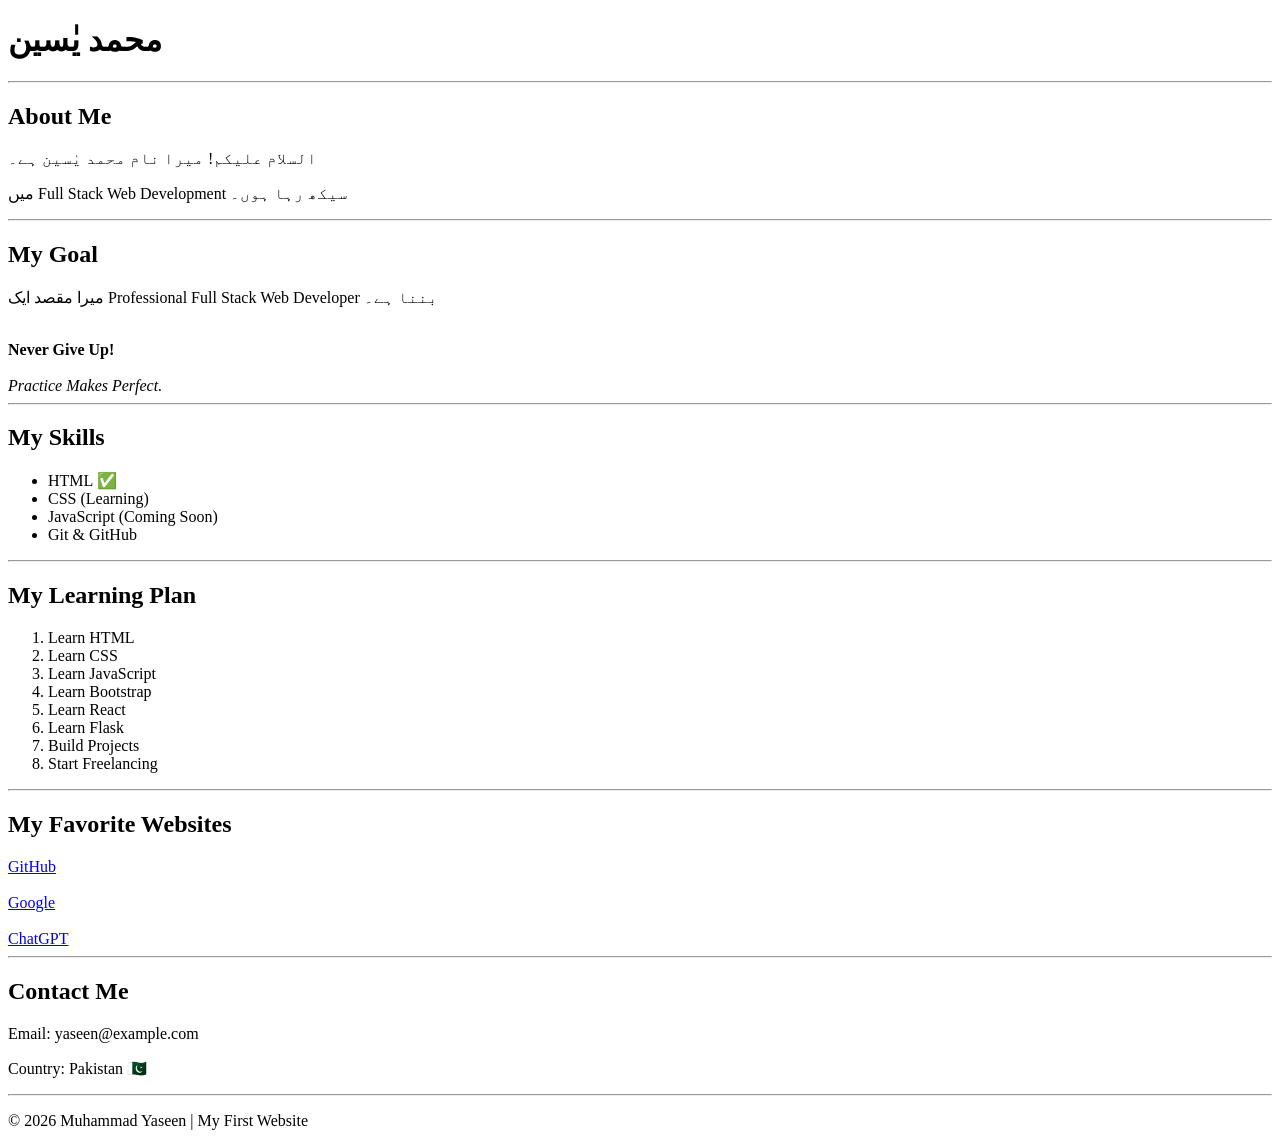
==== index.html @ 50e6bc63 "Day 1 HTML Completed" ====
<!DOCTYPE html>
<html lang="en">

<head>
    <meta charset="UTF-8">
    <meta name="viewport" content="width=device-width, initial-scale=1.0">

    <title>My First Website</title>
</head>

<body>

    <h1>محمد یٰسین</h1>

    <hr>

    <h2>About Me</h2>

    <p>السلام علیکم! میرا نام محمد یٰسین ہے۔</p>

    <p>میں Full Stack Web Development سیکھ رہا ہوں۔</p>

    <hr>

    <h2>My Goal</h2>

    <p>میرا مقصد ایک Professional Full Stack Web Developer بننا ہے۔</p>

    <br>

    <b>Never Give Up!</b>

    <br><br>

    <i>Practice Makes Perfect.</i>

    <hr>

    <h2>My Skills</h2>

    <ul>
        <li>HTML ✅</li>
        <li>CSS (Learning)</li>
        <li>JavaScript (Coming Soon)</li>
        <li>Git & GitHub</li>
    </ul>

    <hr>

    <h2>My Learning Plan</h2>

    <ol>
        <li>Learn HTML</li>
        <li>Learn CSS</li>
        <li>Learn JavaScript</li>
        <li>Learn Bootstrap</li>
        <li>Learn React</li>
        <li>Learn Flask</li>
        <li>Build Projects</li>
        <li>Start Freelancing</li>
    </ol>

    <hr>

    <h2>My Favorite Websites</h2>

    <a href="https://github.com" target="_blank">GitHub</a>

    <br><br>

    <a href="https://www.google.com" target="_blank">Google</a>

    <br><br>

    <a href="https://chatgpt.com" target="_blank">ChatGPT</a>

    <hr>

    <h2>Contact Me</h2>

    <p>Email: yaseen@example.com</p>

    <p>Country: Pakistan 🇵🇰</p>

    <hr>

    <footer>
        <p>© 2026 Muhammad Yaseen | My First Website</p>
    </footer>

</body>

</html>
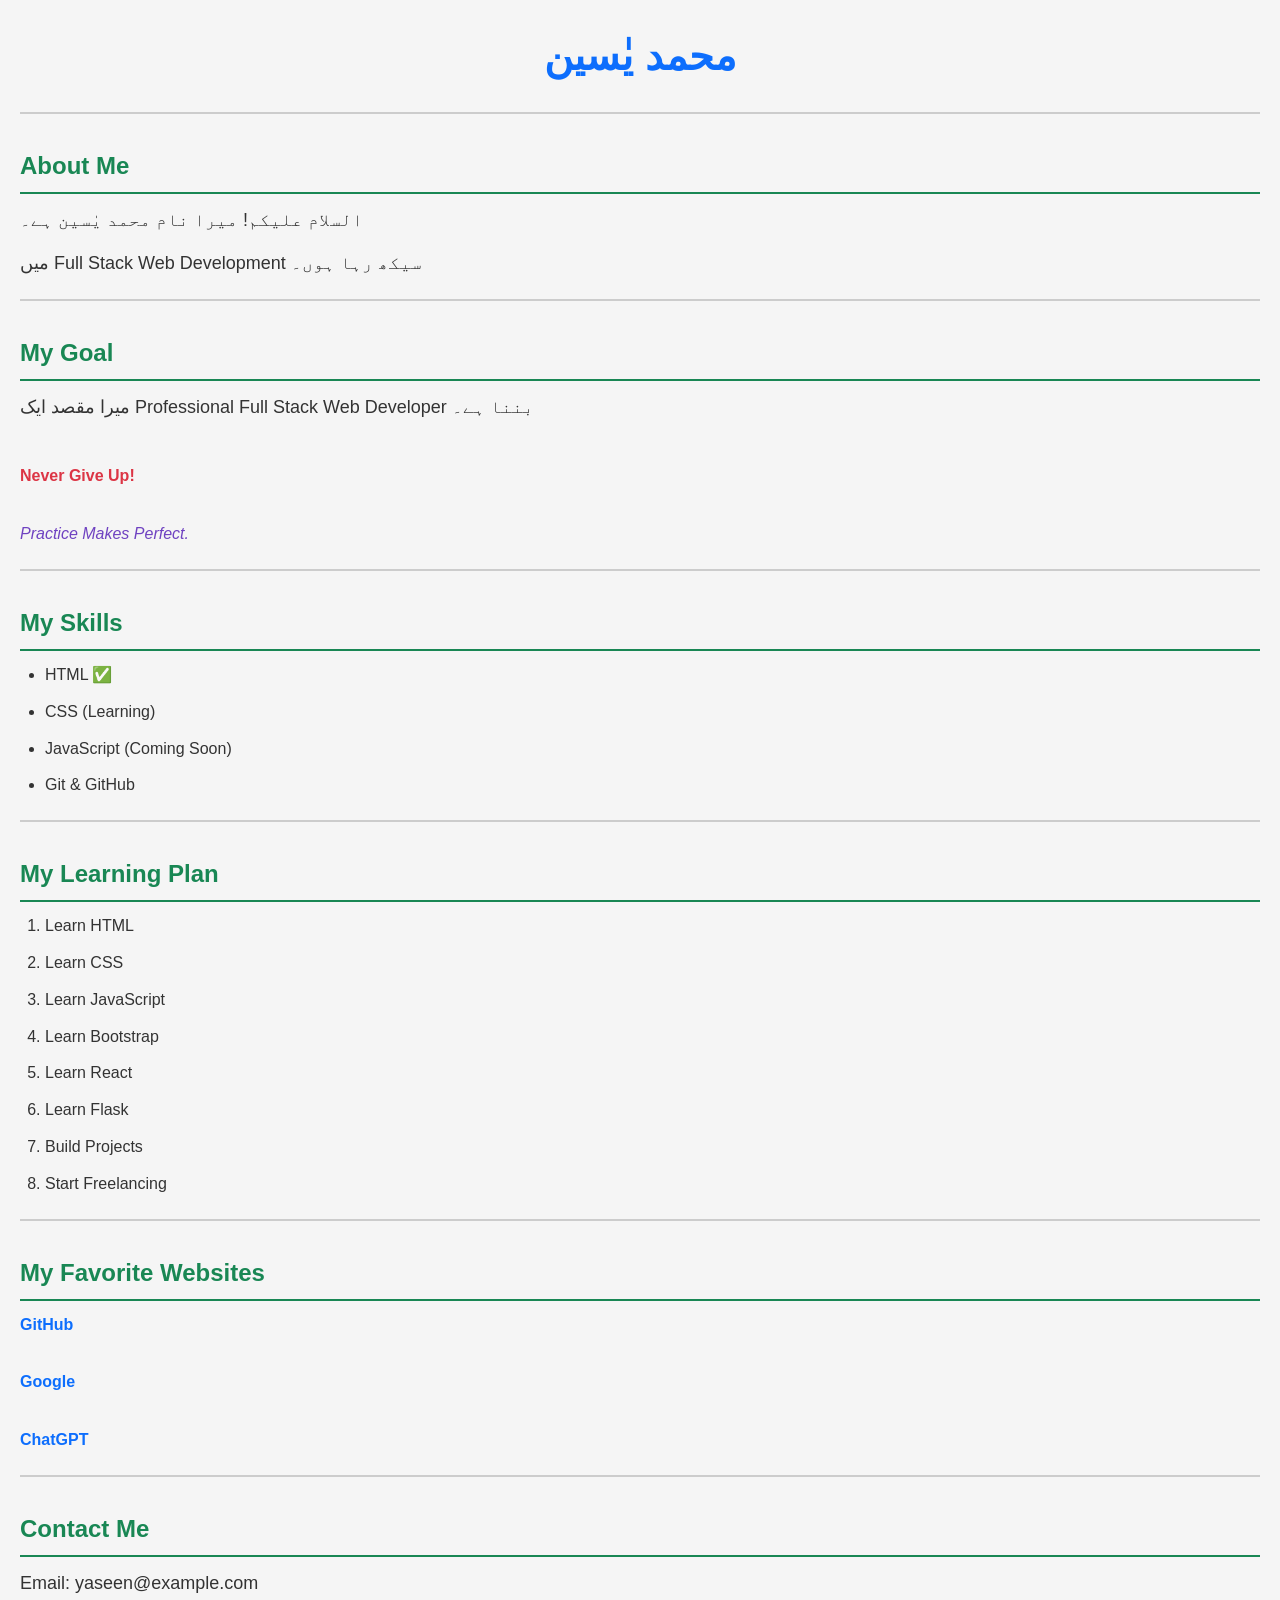
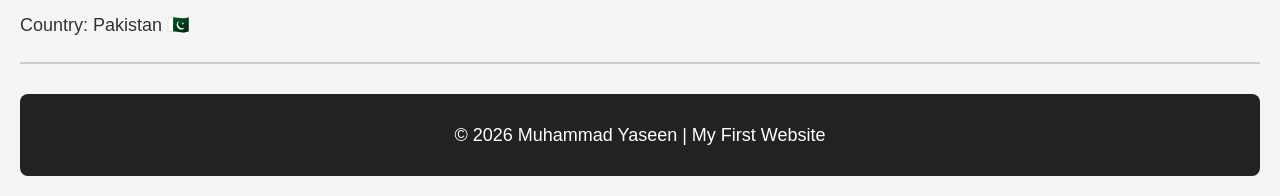
==== commit ba71e729: "Link CSS File to HTML" ====
--- a/index.html
+++ b/index.html
@@ -6,6 +6,7 @@
     <meta name="viewport" content="width=device-width, initial-scale=1.0">
 
     <title>My First Website</title>
+    <link rel="stylesheet" href="style.css">
 </head>
 
 <body>
@@ -87,7 +88,18 @@
     <footer>
         <p>© 2026 Muhammad Yaseen | My First Website</p>
     </footer>
-
+<!--
+====================================
+HTML COMPLETED
+Day 1: HTML Basics ✅
+Day 2: Headings & Paragraphs ✅
+Day 3: Lists, Links & Images ✅
+Day 4: Tables ✅
+Day 5: Forms ✅
+Day 6: Semantic HTML ✅
+Day 7: Final HTML Portfolio ✅
+====================================
+-->
 </body>
 
 </html>
--- a/style.css
+++ b/style.css
@@ -0,0 +1,223 @@
+/*
+====================================
+CSS COMPLETED
+Day 1: CSS Basics
+Day 2: Colors
+Day 3: Fonts
+Part 1
+====================================
+*/
+
+/* Reset */
+*{
+    margin:0;
+    padding:0;
+    box-sizing:border-box;
+}
+
+/* Body */
+body{
+    background-color:#f5f5f5;
+    color:#333333;
+    font-family:Arial, Helvetica, sans-serif;
+    line-height:1.8;
+    padding:20px;
+}
+
+/* Main Heading */
+h1{
+    color:#0d6efd;
+    text-align:center;
+    font-size:40px;
+    margin-bottom:20px;
+}
+
+/* Section Headings */
+h2{
+    color:#198754;
+    margin-top:30px;
+    margin-bottom:10px;
+    border-bottom:2px solid #198754;
+    padding-bottom:5px;
+}
+
+/* Paragraphs */
+p{
+    font-size:18px;
+    margin-bottom:10px;
+}
+
+/* Horizontal Line */
+hr{
+    margin:25px 0;
+    border:1px solid #cccccc;
+}
+
+/* Bold Text */
+b{
+    color:#dc3545;
+}
+
+/* Italic Text */
+i{
+    color:#6f42c1;
+}
+
+/* Unordered List */
+ul{
+    margin-left:25px;
+}
+
+/* Ordered List */
+ol{
+    margin-left:25px;
+}
+
+/* List Items */
+li{
+    margin:8px 0;
+}
+
+/* Links */
+a{
+    color:#0d6efd;
+    text-decoration:none;
+    font-weight:bold;
+}
+
+a:hover{
+    color:red;
+    text-decoration:underline;
+}
+/* ===========================
+   Day 4: Borders
+   Day 5: Margin & Padding
+   Day 6: Width & Shadow
+   Part 2
+=========================== */
+
+/* Horizontal Line */
+hr{
+    margin:20px 0;
+    border:1px solid #cccccc;
+}
+
+/* Sections */
+section{
+    background:white;
+    margin:20px 0;
+    padding:20px;
+    border-radius:10px;
+    box-shadow:0 2px 8px rgba(0,0,0,0.1);
+}
+
+/* Skills List */
+ul{
+    margin-left:25px;
+    margin-top:10px;
+}
+
+li{
+    margin:8px 0;
+}
+
+/* Ordered List */
+ol{
+    margin-left:25px;
+    margin-top:10px;
+}
+
+/* Contact Box */
+footer{
+    margin-top:30px;
+    padding:15px;
+    text-align:center;
+    background:#222;
+    color:white;
+    border-radius:8px;
+}
+
+/* Images (Future Use) */
+img{
+    max-width:100%;
+    border-radius:10px;
+}
+
+/* Buttons (Future Use) */
+button{
+    background:#0d6efd;
+    color:white;
+    border:none;
+    padding:10px 18px;
+    border-radius:5px;
+    cursor:pointer;
+}
+
+button:hover{
+    background:#0b5ed7;
+}
+/* ===========================
+   CSS COMPLETED
+   Day 7: Hover Effects
+   Day 8: Display & Text
+   Day 9: Responsive Design
+   Day 10: Final CSS Project
+   Part 3
+=========================== */
+
+/* Links */
+a{
+    color:#0d6efd;
+    text-decoration:none;
+    font-weight:bold;
+}
+
+a:hover{
+    color:red;
+    text-decoration:underline;
+}
+
+/* Paragraph */
+p{
+    margin:10px 0;
+}
+
+/* Responsive Design */
+@media (max-width:768px){
+
+    body{
+        padding:15px;
+    }
+
+    h1{
+        font-size:32px;
+    }
+
+    h2{
+        font-size:24px;
+    }
+
+    p,
+    li,
+    a{
+        font-size:16px;
+    }
+
+    footer{
+        font-size:14px;
+    }
+}
+
+/* ===========================
+   CSS COURSE COMPLETED ✅
+   Day 1 : CSS Basics
+   Day 2 : Colors
+   Day 3 : Fonts
+   Day 4 : Borders
+   Day 5 : Margin & Padding
+   Day 6 : Width & Shadow
+   Day 7 : Hover Effects
+   Day 8 : Display & Text
+   Day 9 : Responsive Design
+   Day 10: Final CSS Project
+=========================== */
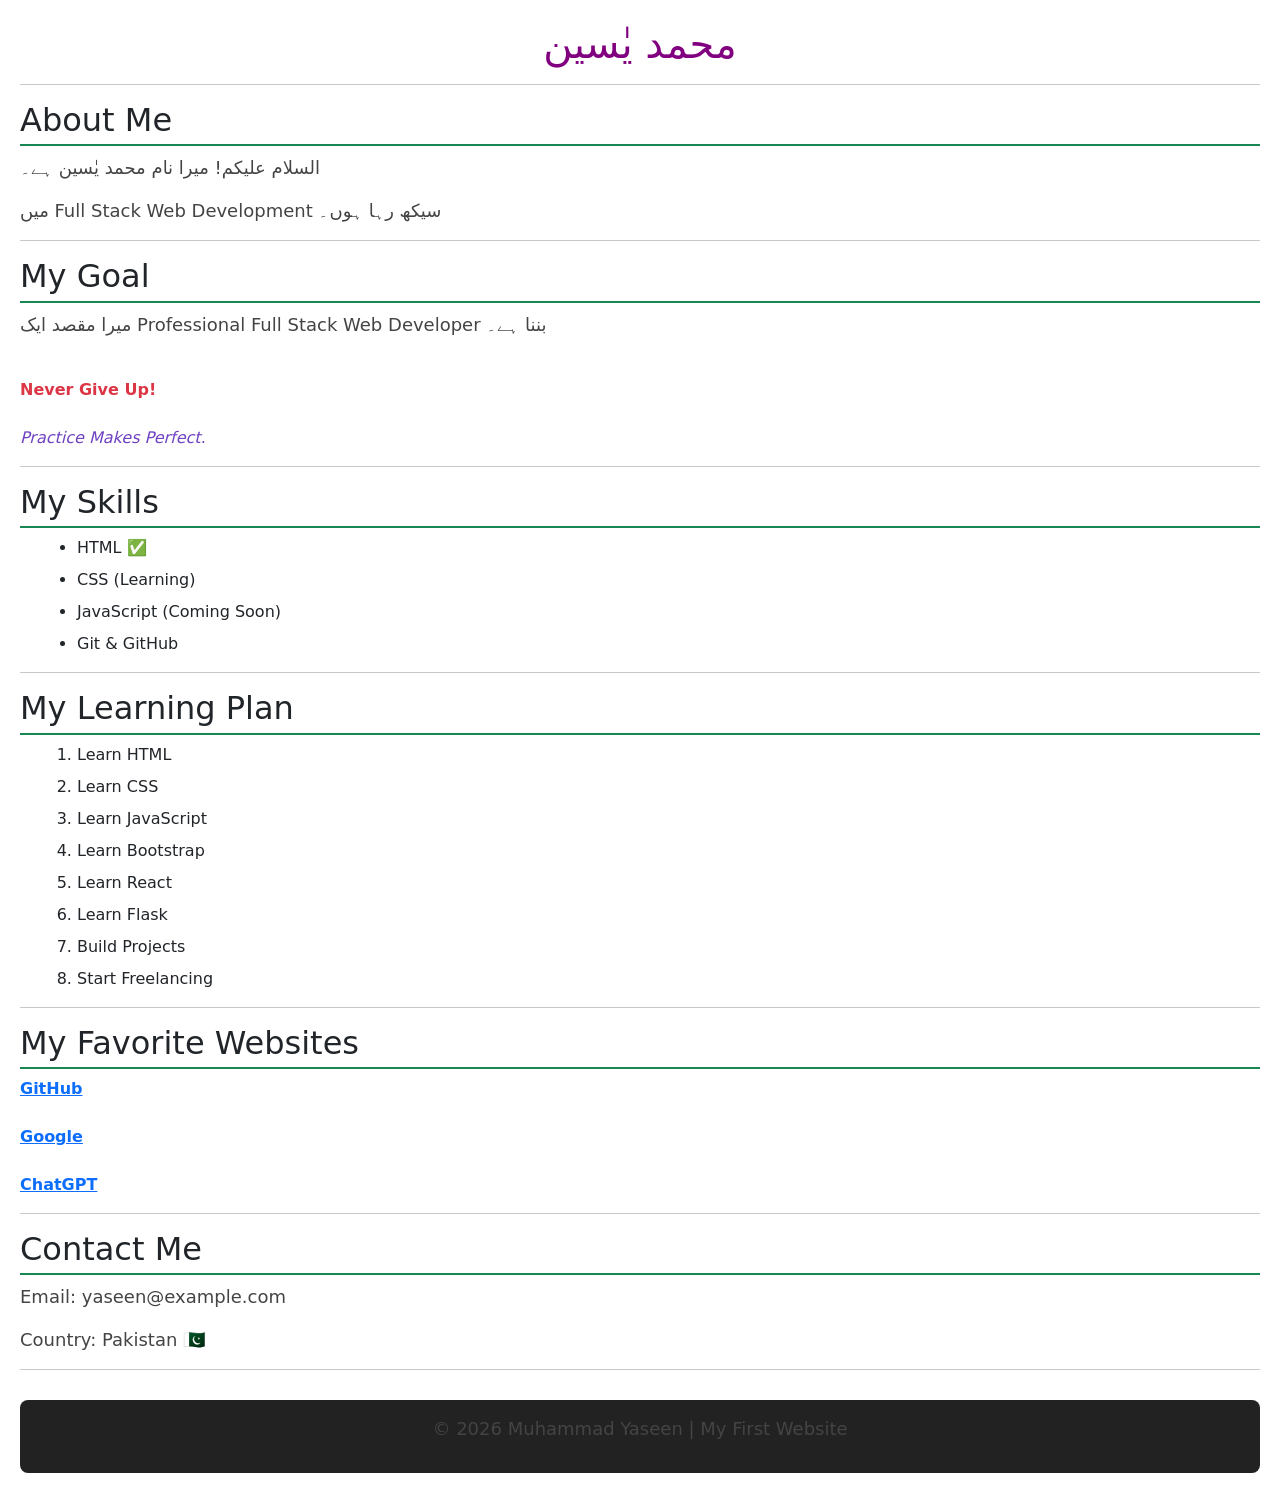
==== commit b799156c: "Added Bootstrap CDN" ====
--- a/index.html
+++ b/index.html
@@ -7,6 +7,8 @@
 
     <title>My First Website</title>
     <link rel="stylesheet" href="style.css">
+    <link href="https://cdn.jsdelivr.net/npm/bootstrap@5.3.7/dist/css/bootstrap.min.css" rel="stylesheet">
+    
 </head>
 
 <body>
@@ -100,6 +102,9 @@
 Day 7: Final HTML Portfolio ✅
 ====================================
 -->
+
+<script src="script.js"></script>
+
 </body>
 
 </html>
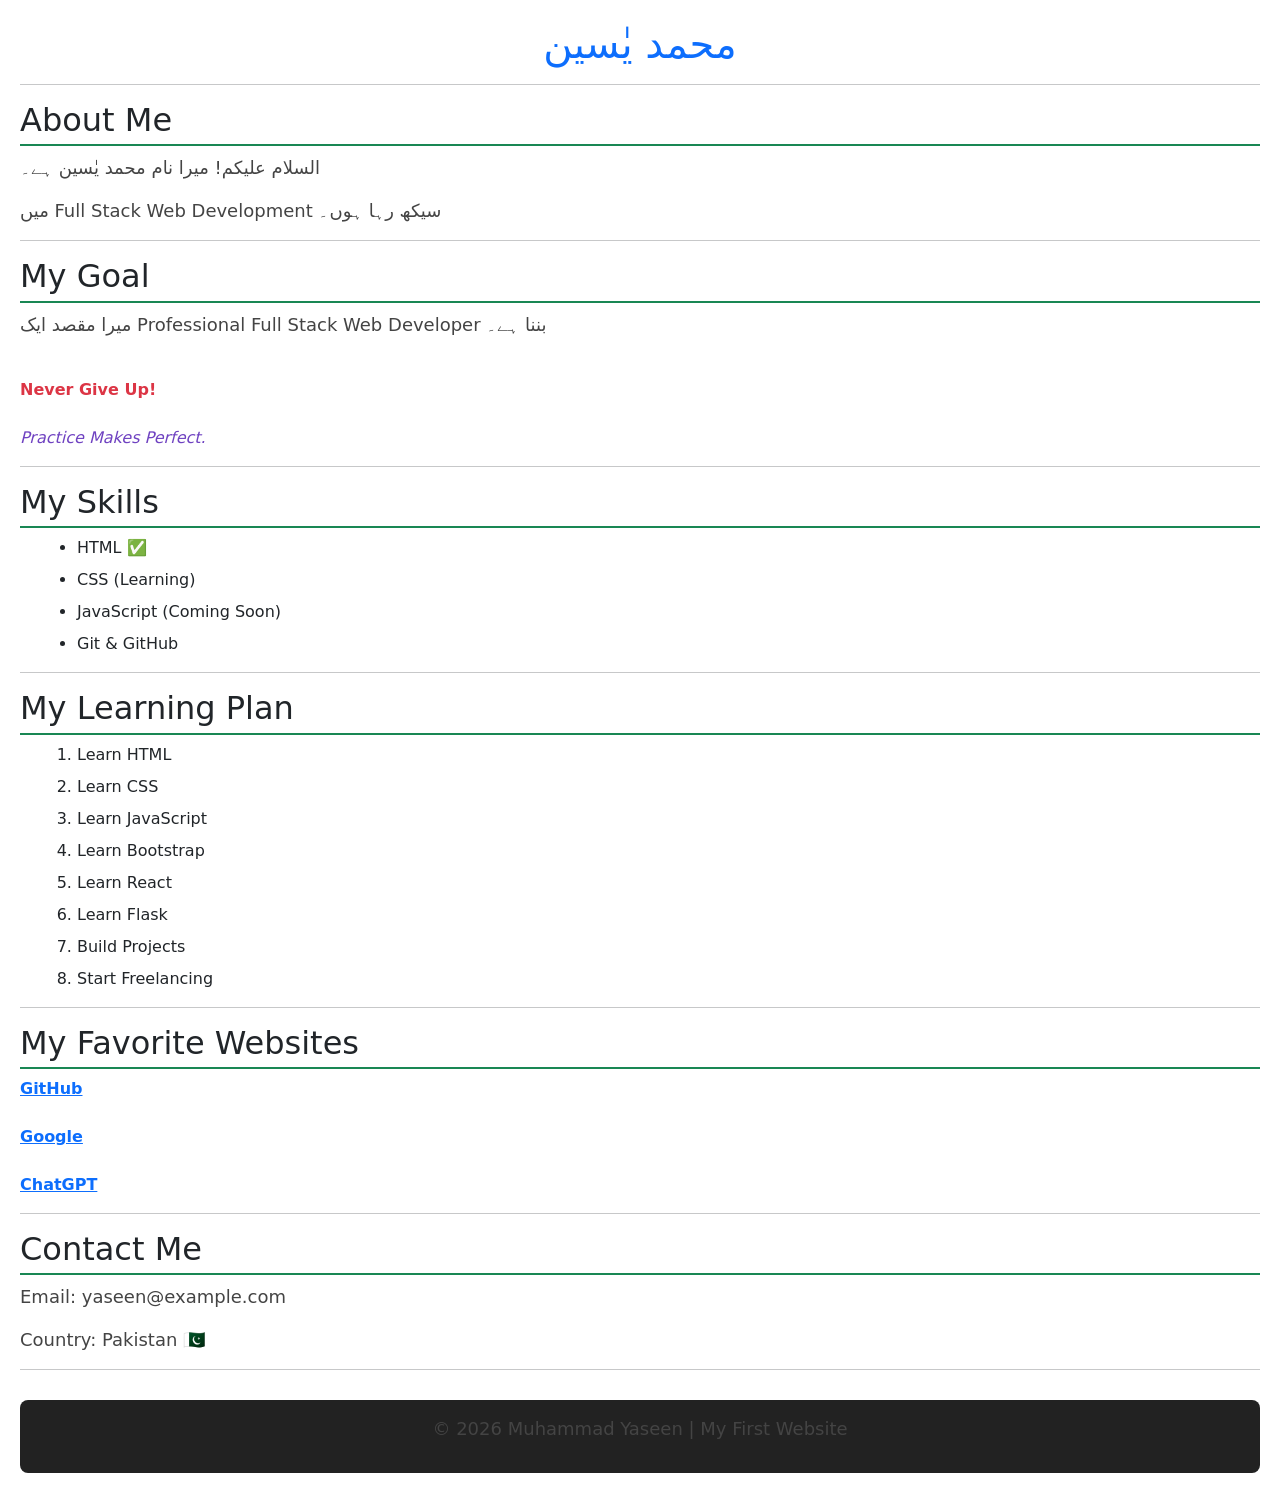
==== commit 467804c8: "Added Bootstrap CDN" ====
--- a/index.html
+++ b/index.html
@@ -8,12 +8,12 @@
     <title>My First Website</title>
     <link rel="stylesheet" href="style.css">
     <link href="https://cdn.jsdelivr.net/npm/bootstrap@5.3.7/dist/css/bootstrap.min.css" rel="stylesheet">
-    
+
 </head>
 
 <body>
 
-    <h1>محمد یٰسین</h1>
+    <h1 class="text-primary text-center">محمد یٰسین</h1>
 
     <hr>
 
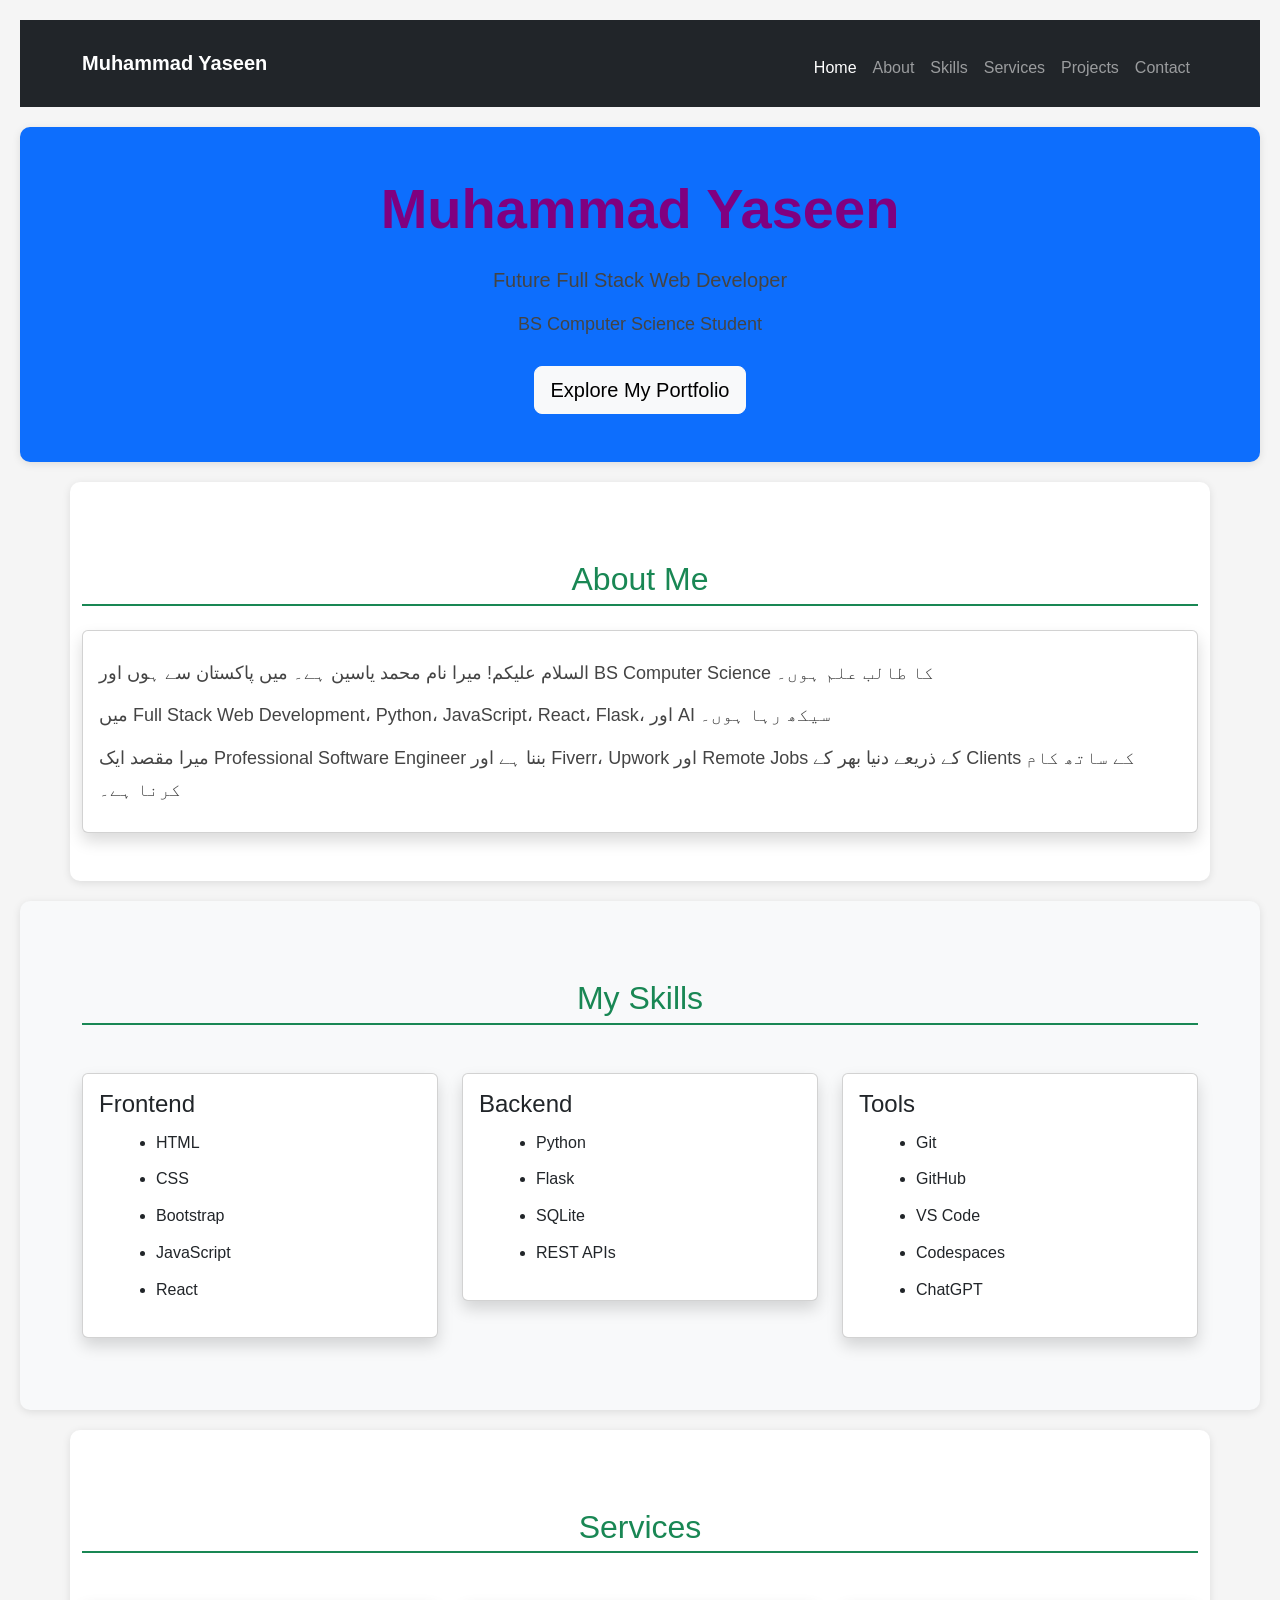
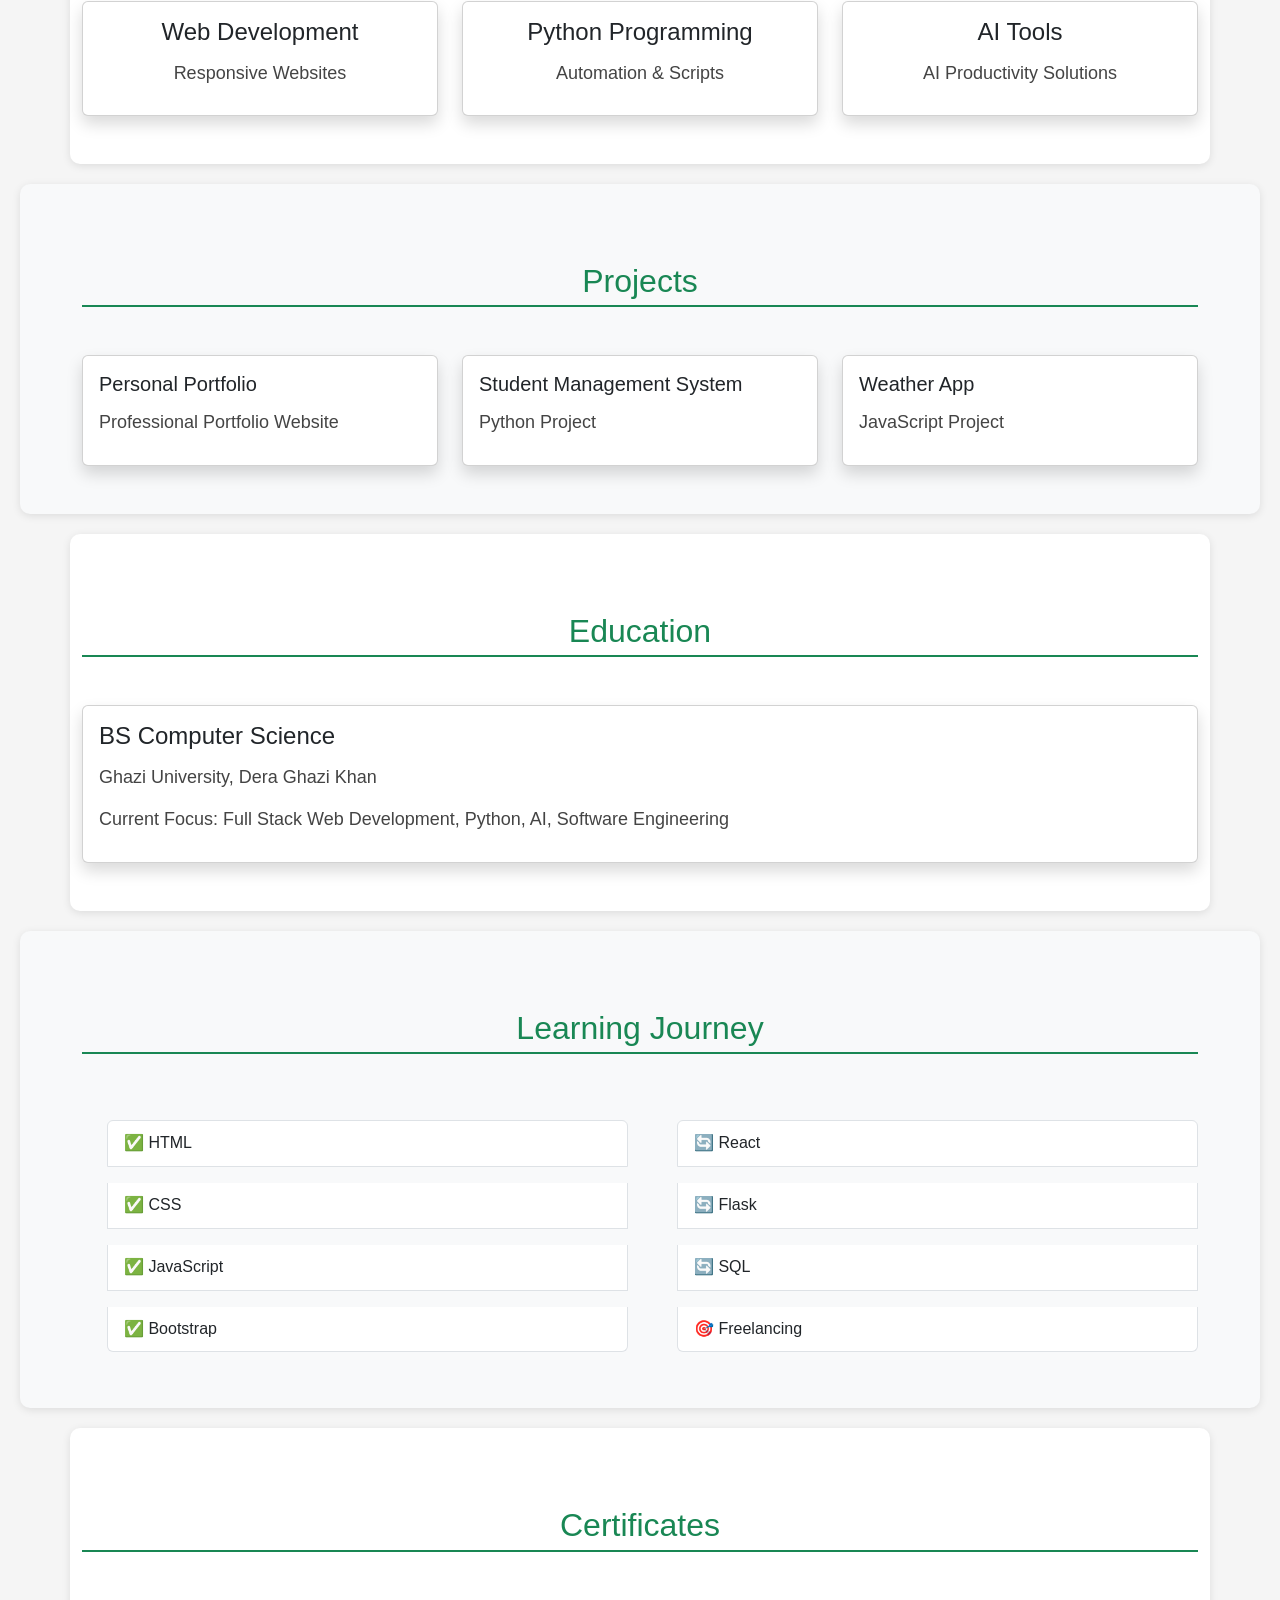
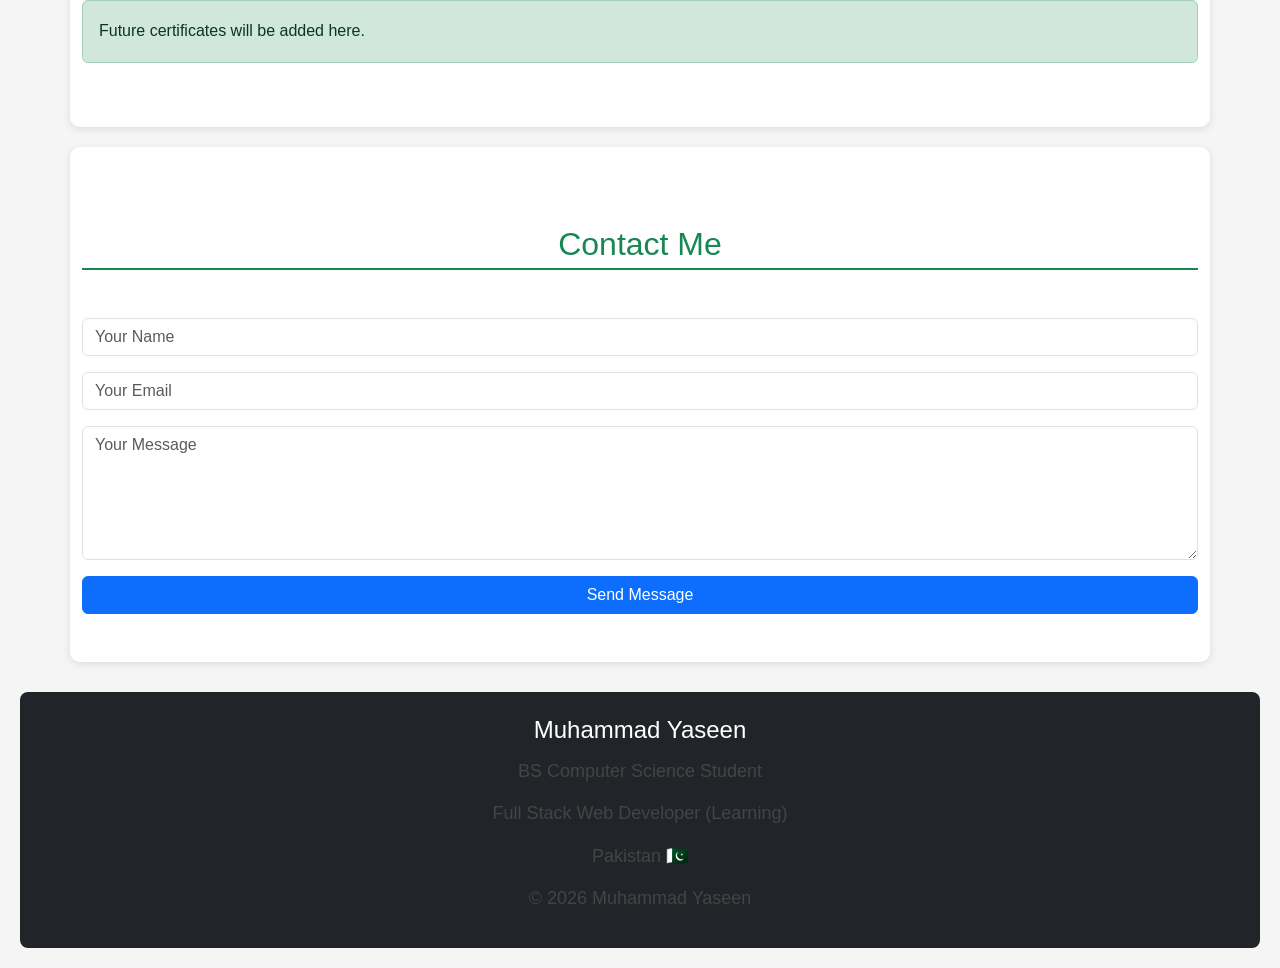
==== commit 0a4f0f47: "Complete HTML Portfolio with Bootstrap" ====
--- a/index.html
+++ b/index.html
@@ -5,103 +5,621 @@
     <meta charset="UTF-8">
     <meta name="viewport" content="width=device-width, initial-scale=1.0">
 
-    <title>My First Website</title>
+    <title>Muhammad Yaseen | Full Stack Developer</title>
+
+    <!-- Bootstrap -->
+    <link href="https://cdn.jsdelivr.net/npm/bootstrap@5.3.7/dist/css/bootstrap.min.css" rel="stylesheet">
+
+    <!-- Custom CSS -->
     <link rel="stylesheet" href="style.css">
-    <link href="https://cdn.jsdelivr.net/npm/bootstrap@5.3.7/dist/css/bootstrap.min.css" rel="stylesheet">
-
 </head>
 
 <body>
 
-    <h1 class="text-primary text-center">محمد یٰسین</h1>
-
-    <hr>
-
-    <h2>About Me</h2>
-
-    <p>السلام علیکم! میرا نام محمد یٰسین ہے۔</p>
-
-    <p>میں Full Stack Web Development سیکھ رہا ہوں۔</p>
-
-    <hr>
-
-    <h2>My Goal</h2>
-
-    <p>میرا مقصد ایک Professional Full Stack Web Developer بننا ہے۔</p>
-
-    <br>
-
-    <b>Never Give Up!</b>
-
-    <br><br>
-
-    <i>Practice Makes Perfect.</i>
-
-    <hr>
-
-    <h2>My Skills</h2>
-
-    <ul>
-        <li>HTML ✅</li>
-        <li>CSS (Learning)</li>
-        <li>JavaScript (Coming Soon)</li>
-        <li>Git & GitHub</li>
-    </ul>
-
-    <hr>
-
-    <h2>My Learning Plan</h2>
-
-    <ol>
-        <li>Learn HTML</li>
-        <li>Learn CSS</li>
-        <li>Learn JavaScript</li>
-        <li>Learn Bootstrap</li>
-        <li>Learn React</li>
-        <li>Learn Flask</li>
-        <li>Build Projects</li>
-        <li>Start Freelancing</li>
-    </ol>
-
-    <hr>
-
-    <h2>My Favorite Websites</h2>
-
-    <a href="https://github.com" target="_blank">GitHub</a>
-
-    <br><br>
-
-    <a href="https://www.google.com" target="_blank">Google</a>
-
-    <br><br>
-
-    <a href="https://chatgpt.com" target="_blank">ChatGPT</a>
-
-    <hr>
-
-    <h2>Contact Me</h2>
-
-    <p>Email: yaseen@example.com</p>
-
-    <p>Country: Pakistan 🇵🇰</p>
-
-    <hr>
-
-    <footer>
-        <p>© 2026 Muhammad Yaseen | My First Website</p>
-    </footer>
-<!--
-====================================
-HTML COMPLETED
-Day 1: HTML Basics ✅
-Day 2: Headings & Paragraphs ✅
-Day 3: Lists, Links & Images ✅
-Day 4: Tables ✅
-Day 5: Forms ✅
-Day 6: Semantic HTML ✅
-Day 7: Final HTML Portfolio ✅
-====================================
--->
+<!-- Navbar -->
+
+<nav class="navbar navbar-expand-lg navbar-dark bg-dark">
+
+<div class="container">
+
+<a class="navbar-brand fw-bold" href="#">
+Muhammad Yaseen
+</a>
+
+<button class="navbar-toggler"
+type="button"
+data-bs-toggle="collapse"
+data-bs-target="#navbar">
+
+<span class="navbar-toggler-icon"></span>
+
+</button>
+
+<div class="collapse navbar-collapse"
+id="navbar">
+
+<ul class="navbar-nav ms-auto">
+
+<li class="nav-item">
+<a class="nav-link active" href="#home">Home</a>
+</li>
+
+<li class="nav-item">
+<a class="nav-link" href="#about">About</a>
+</li>
+
+<li class="nav-item">
+<a class="nav-link" href="#skills">Skills</a>
+</li>
+
+<li class="nav-item">
+<a class="nav-link" href="#services">Services</a>
+</li>
+
+<li class="nav-item">
+<a class="nav-link" href="#projects">Projects</a>
+</li>
+
+<li class="nav-item">
+<a class="nav-link" href="#contact">Contact</a>
+</li>
+
+</ul>
+
+</div>
+
+</div>
+
+</nav>
+
+<!-- Hero Section -->
+
+<section
+id="home"
+class="bg-primary text-white text-center py-5">
+
+<div class="container">
+
+<h1 class="display-4 fw-bold">
+
+Muhammad Yaseen
+
+</h1>
+
+<p class="lead">
+
+Future Full Stack Web Developer
+
+</p>
+
+<p>
+
+BS Computer Science Student
+
+</p>
+
+<a href="#about"
+class="btn btn-light btn-lg mt-3">
+
+Explore My Portfolio
+
+</a>
+
+</div>
+
+</section>
+
+<!-- About -->
+
+<section
+id="about"
+class="container py-5">
+
+<h2 class="text-center mb-4">
+
+About Me
+
+</h2>
+
+<div class="card shadow">
+
+<div class="card-body">
+
+<p>
+
+السلام علیکم!
+
+میرا نام محمد یاسین ہے۔
+
+میں پاکستان سے ہوں اور BS Computer Science کا طالب علم ہوں۔
+
+</p>
+
+<p>
+
+میں Full Stack Web Development،
+Python،
+JavaScript،
+React،
+Flask،
+اور AI سیکھ رہا ہوں۔
+
+</p>
+
+<p>
+
+میرا مقصد ایک Professional Software Engineer بننا ہے اور Fiverr، Upwork اور Remote Jobs کے ذریعے دنیا بھر کے Clients کے ساتھ کام کرنا ہے۔
+
+</p>
+
+</div>
+
+</div>
+
+</section>
+
+<!-- Skills -->
+
+<section
+id="skills"
+class="bg-light py-5">
+
+<div class="container">
+
+<h2 class="text-center mb-5">
+
+My Skills
+
+</h2>
+
+<div class="row">
+
+<div class="col-md-4">
+
+<div class="card shadow mb-4">
+
+<div class="card-body">
+
+<h4>Frontend</h4>
+
+<ul>
+
+<li>HTML</li>
+
+<li>CSS</li>
+
+<li>Bootstrap</li>
+
+<li>JavaScript</li>
+
+<li>React</li>
+
+</ul>
+
+</div>
+
+</div>
+
+</div>
+
+<div class="col-md-4">
+
+<div class="card shadow mb-4">
+
+<div class="card-body">
+
+<h4>Backend</h4>
+
+<ul>
+
+<li>Python</li>
+
+<li>Flask</li>
+
+<li>SQLite</li>
+
+<li>REST APIs</li>
+
+</ul>
+
+</div>
+
+</div>
+
+</div>
+
+<div class="col-md-4">
+
+<div class="card shadow mb-4">
+
+<div class="card-body">
+
+<h4>Tools</h4>
+
+<ul>
+
+<li>Git</li>
+
+<li>GitHub</li>
+
+<li>VS Code</li>
+
+<li>Codespaces</li>
+
+<li>ChatGPT</li>
+
+</ul>
+
+</div>
+
+</div>
+
+</div>
+
+</div>
+
+</div>
+
+</section>
+
+<!-- Services -->
+
+<section
+id="services"
+class="container py-5">
+
+<h2 class="text-center mb-5">
+
+Services
+
+</h2>
+
+<div class="row">
+
+<div class="col-md-4">
+
+<div class="card shadow">
+
+<div class="card-body text-center">
+
+<h4>
+
+Web Development
+
+</h4>
+
+<p>
+
+Responsive Websites
+
+</p>
+
+</div>
+
+</div>
+
+</div>
+
+<div class="col-md-4">
+
+<div class="card shadow">
+
+<div class="card-body text-center">
+
+<h4>
+
+Python Programming
+
+</h4>
+
+<p>
+
+Automation & Scripts
+
+</p>
+
+</div>
+
+</div>
+
+</div>
+
+<div class="col-md-4">
+
+<div class="card shadow">
+
+<div class="card-body text-center">
+
+<h4>
+
+AI Tools
+
+</h4>
+
+<p>
+
+AI Productivity Solutions
+
+</p>
+
+</div>
+
+</div>
+
+</div>
+
+</div>
+
+</section>
+
+<!-- Projects -->
+
+<section
+id="projects"
+class="bg-light py-5">
+
+<div class="container">
+
+<h2 class="text-center mb-5">
+
+Projects
+
+</h2>
+
+<div class="row">
+
+<div class="col-md-4">
+
+<div class="card shadow">
+
+<div class="card-body">
+
+<h5>
+
+Personal Portfolio
+
+</h5>
+
+<p>
+
+Professional Portfolio Website
+
+</p>
+
+</div>
+
+</div>
+
+</div>
+
+<div class="col-md-4">
+
+<div class="card shadow">
+
+<div class="card-body">
+
+<h5>
+
+Student Management System
+
+</h5>
+
+<p>
+
+Python Project
+
+</p>
+
+</div>
+
+</div>
+
+</div>
+
+<div class="col-md-4">
+
+<div class="card shadow">
+
+<div class="card-body">
+
+<h5>
+
+Weather App
+
+</h5>
+
+<p>
+
+JavaScript Project
+
+</p>
+
+</div>
+
+</div>
+
+</div>
+
+</div>
+
+</div>
+
+</section>
+<!-- Education -->
+
+<section id="education" class="container py-5">
+
+    <h2 class="text-center mb-5">Education</h2>
+
+    <div class="card shadow">
+        <div class="card-body">
+
+            <h4>BS Computer Science</h4>
+
+            <p>
+                Ghazi University, Dera Ghazi Khan
+            </p>
+
+            <p>
+                Current Focus:
+                Full Stack Web Development,
+                Python,
+                AI,
+                Software Engineering
+            </p>
+
+        </div>
+    </div>
+
+</section>
+
+<!-- Learning Journey -->
+
+<section id="journey" class="bg-light py-5">
+
+    <div class="container">
+
+        <h2 class="text-center mb-5">
+
+            Learning Journey
+
+        </h2>
+
+        <div class="row">
+
+            <div class="col-md-6">
+
+                <ul class="list-group">
+
+                    <li class="list-group-item">✅ HTML</li>
+                    <li class="list-group-item">✅ CSS</li>
+                    <li class="list-group-item">✅ JavaScript</li>
+                    <li class="list-group-item">✅ Bootstrap</li>
+
+                </ul>
+
+            </div>
+
+            <div class="col-md-6">
+
+                <ul class="list-group">
+
+                    <li class="list-group-item">🔄 React</li>
+                    <li class="list-group-item">🔄 Flask</li>
+                    <li class="list-group-item">🔄 SQL</li>
+                    <li class="list-group-item">🎯 Freelancing</li>
+
+                </ul>
+
+            </div>
+
+        </div>
+
+    </div>
+
+</section>
+
+<!-- Certificates -->
+
+<section id="certificates" class="container py-5">
+
+    <h2 class="text-center mb-5">
+
+        Certificates
+
+    </h2>
+
+    <div class="alert alert-success">
+
+        Future certificates will be added here.
+
+    </div>
+
+</section>
+
+<!-- Contact -->
+
+<section id="contact" class="container py-5">
+
+    <h2 class="text-center mb-5">
+
+        Contact Me
+
+    </h2>
+
+    <form>
+
+        <div class="mb-3">
+
+            <input
+                type="text"
+                class="form-control"
+                placeholder="Your Name">
+
+        </div>
+
+        <div class="mb-3">
+
+            <input
+                type="email"
+                class="form-control"
+                placeholder="Your Email">
+
+        </div>
+
+        <div class="mb-3">
+
+            <textarea
+                class="form-control"
+                rows="5"
+                placeholder="Your Message"></textarea>
+
+        </div>
+
+        <button
+            class="btn btn-primary w-100">
+
+            Send Message
+
+        </button>
+
+    </form>
+
+</section>
+
+<!-- Footer -->
+
+<footer class="bg-dark text-white text-center py-4">
+
+    <h4>Muhammad Yaseen</h4>
+
+    <p>
+
+        BS Computer Science Student
+
+    </p>
+
+    <p>
+
+        Full Stack Web Developer (Learning)
+
+    </p>
+
+    <p>
+
+        Pakistan 🇵🇰
+
+    </p>
+
+    <p>
+
+        © 2026 Muhammad Yaseen
+
+    </p>
+
+</footer>
+
+<script src="https://cdn.jsdelivr.net/npm/bootstrap@5.3.7/dist/js/bootstrap.bundle.min.js"></script>
 
 <script src="script.js"></script>
 
